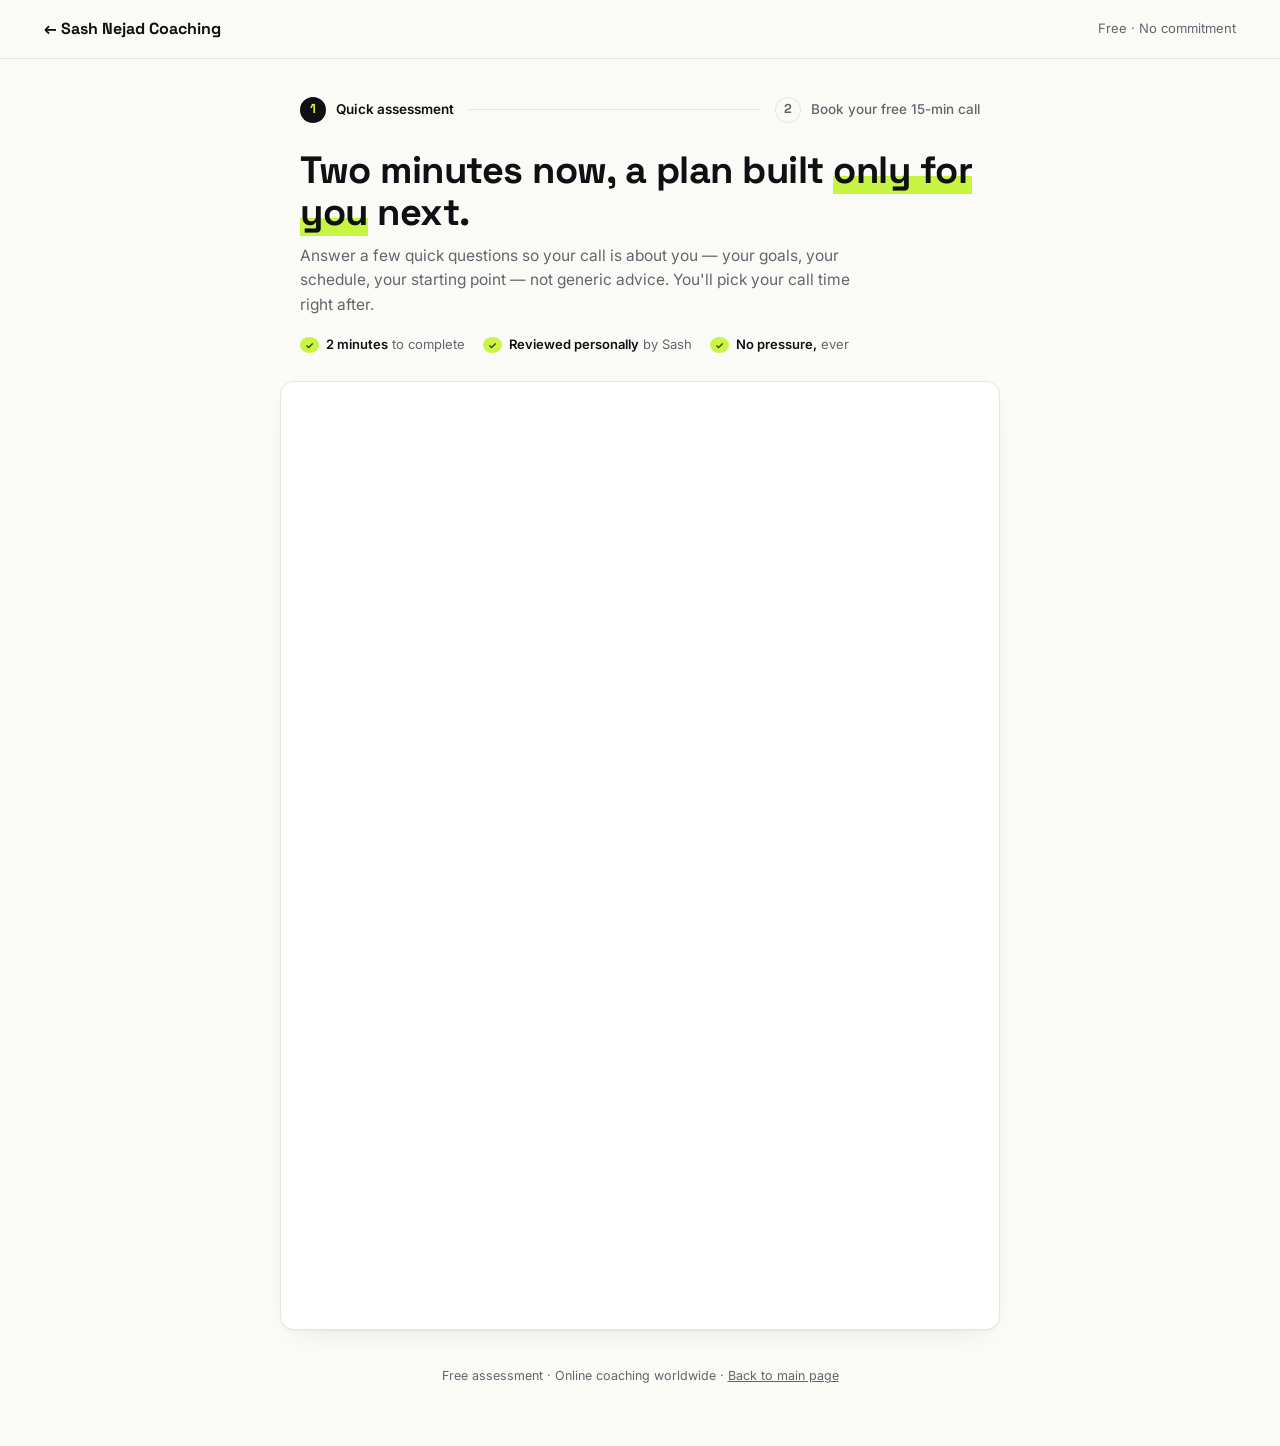
==== assessment/index.html @ 93b5064b "Add assessment page" ====
<!DOCTYPE html>
<html lang="en">
<head>
  <!-- Google tag (gtag.js) -->
<script async src="https://www.googletagmanager.com/gtag/js?id=G-15GEWQ8VV3"></script>
<script>
  window.dataLayer = window.dataLayer || [];
  function gtag(){dataLayer.push(arguments);}
  gtag('js', new Date());

  gtag('config', 'G-15GEWQ8VV3');
</script>
<meta charset="UTF-8">
<meta name="viewport" content="width=device-width, initial-scale=1.0">
<title>Free Fitness Assessment — Sash Nejad Coaching</title>
<meta name="description" content="Take the 2-minute assessment, then book your free 15-minute call with Sash.">
<meta name="robots" content="noindex">

<!-- Meta Pixel Code -->
<script>
!function(f,b,e,v,n,t,s)
{if(f.fbq)return;n=f.fbq=function(){n.callMethod?
n.callMethod.apply(n,arguments):n.queue.push(arguments)};
if(!f._fbq)f._fbq=n;n.push=n;n.loaded=!0;n.version='2.0';
n.queue=[];t=b.createElement(e);t.async=!0;
t.src=v;s=b.getElementsByTagName(e)[0];
s.parentNode.insertBefore(t,s)}(window, document,'script',
'https://connect.facebook.net/en_US/fbevents.js');
fbq('init', '3907175546258255');
fbq('track', 'PageView');
</script>
<noscript><img height="1" width="1" style="display:none"
src="https://www.facebook.com/tr?id=3907175546258255&ev=PageView&noscript=1"
/></noscript>
<!-- End Meta Pixel Code -->

<link rel="preconnect" href="https://fonts.googleapis.com">
<link href="https://fonts.googleapis.com/css2?family=Space+Grotesk:wght@500;700&family=Inter:wght@400;500;600&display=swap" rel="stylesheet">
<style>
  :root{
    --paper:#fafaf7;
    --ink:#101014;
    --mut:#63656e;
    --line:#e6e6df;
    --volt:#c8f542;
    --volt-ink:#3a4a06;
  }
  *{margin:0;padding:0;box-sizing:border-box}
  body{background:var(--paper);color:var(--ink);font-family:'Inter',sans-serif;line-height:1.6;-webkit-font-smoothing:antialiased}

  .bar{display:flex;align-items:center;justify-content:space-between;padding:16px clamp(20px,5vw,44px);border-bottom:1px solid var(--line)}
  .bar a{color:var(--ink);text-decoration:none;font-family:'Space Grotesk';font-weight:700;font-size:16px}
  .bar span{font-size:13px;color:var(--mut)}

  .steps{max-width:720px;margin:38px auto 0;padding:0 20px;display:flex;align-items:center}
  .step{display:flex;align-items:center;gap:10px;font-size:13.5px;font-weight:600}
  .step .dot{width:26px;height:26px;border-radius:50%;display:flex;align-items:center;justify-content:center;font-family:'Space Grotesk';font-weight:700;font-size:13px;flex:none}
  .step.now .dot{background:var(--ink);color:var(--volt)}
  .step.next .dot{border:1.5px solid var(--line);color:var(--mut)}
  .step.next{color:var(--mut);font-weight:500}
  .rail{flex:1;height:1.5px;background:var(--line);margin:0 14px;min-width:24px}

  .intro{max-width:720px;margin:26px auto 8px;padding:0 20px}
  .intro h1{font-family:'Space Grotesk';font-weight:700;font-size:clamp(27px,5vw,38px);line-height:1.12;letter-spacing:-.5px}
  .intro h1 em{font-style:normal;background:linear-gradient(transparent 62%, var(--volt) 62%)}
  .intro p{color:var(--mut);font-size:15.5px;margin-top:10px;max-width:56ch}
  .assure{display:flex;gap:18px;flex-wrap:wrap;margin-top:16px;font-size:13px;color:var(--mut)}
  .assure b{color:var(--ink);font-weight:600}
  .assure div::before{content:"✓";color:var(--volt-ink);background:var(--volt);border-radius:50%;font-size:10px;padding:2px 5px;margin-right:7px;font-weight:700}

  .card{max-width:720px;margin:26px auto 0;padding:clamp(8px,2vw,20px);background:#fff;border:1px solid var(--line);border-radius:14px;box-shadow:0 1px 2px rgba(16,16,20,.04),0 12px 32px -18px rgba(16,16,20,.12)}

  .done{position:fixed;inset:0;background:rgba(250,250,247,.97);display:none;align-items:center;justify-content:center;flex-direction:column;gap:14px;text-align:center;padding:24px;z-index:50}
  .done.show{display:flex}
  .done .mark{width:56px;height:56px;border-radius:50%;background:var(--volt);display:flex;align-items:center;justify-content:center;font-size:24px;color:var(--volt-ink)}
  .done h2{font-family:'Space Grotesk';font-weight:700;font-size:24px}
  .done p{color:var(--mut);font-size:15px;max-width:44ch}
  .done a{margin-top:6px;background:var(--ink);color:#fff;text-decoration:none;font-weight:600;font-size:15px;padding:13px 24px;border-radius:8px}

  footer{max-width:720px;margin:36px auto 60px;padding:0 20px;font-size:12.5px;color:var(--mut);text-align:center}
  footer a{color:var(--mut)}
</style>
</head>
<body>

  <div class="bar">
    <a href="./">← Sash Nejad Coaching</a>
    <span>Free · No commitment</span>
  </div>

  <div class="steps" aria-label="Progress">
    <div class="step now"><span class="dot">1</span> Quick assessment</div>
    <div class="rail"></div>
    <div class="step next"><span class="dot">2</span> Book your free 15-min call</div>
  </div>

  <div class="intro">
    <h1>Two minutes now, a plan built <em>only for you</em> next.</h1>
    <p>Answer a few quick questions so your call is about you — your goals, your schedule, your starting point — not generic advice. You'll pick your call time right after.</p>
    <div class="assure">
      <div><b>2 minutes</b> to complete</div>
      <div><b>Reviewed personally</b> by Sash</div>
      <div><b>No pressure,</b> ever</div>
    </div>
  </div>

  <!-- ================= EMBEDDED TALLY FORM ================= -->
  <div class="card">
    <iframe
      data-tally-src="https://tally.so/embed/vGggxD?alignLeft=1&hideTitle=1&transparentBackground=1&dynamicHeight=1"
      loading="lazy" width="100%" height="900" frameborder="0"
      marginheight="0" marginwidth="0" title="Your Free Fitness Assessment">
    </iframe>
  </div>

  <!-- shown briefly after submit, then auto-redirects to the booking page -->
  <div class="done" id="done" role="status">
    <div class="mark">✓</div>
    <h2>Assessment received</h2>
    <p>Taking you to Sash's calendar to book your free 15-minute call…</p>
     <a id="calFallback" href="../booking/">Open the calendar</a>  </div>

  <footer>
    Free assessment · Online coaching worldwide · <a href="../">Back to main page</a>
  </footer>

<script async src="https://tally.so/widgets/embed.js"></script>
<script>
  // On Tally form submit:
  // 1) fire the Meta "Lead" event
  // 2) pull the name + email out of the submitted answers
  // 3) redirect to the booking page with ?name=&email= so cal.com prefills them
  //    (page 3's embed has forwardQueryParams enabled, so the params flow through)

  function extractContact(payload) {
    var out = { name: "", email: "" };
    try {
      var fields = (payload && (payload.fields || payload.answers)) || [];
      for (var i = 0; i < fields.length; i++) {
        var f = fields[i] || {};
        var label = String(f.title || f.label || f.question || "").toLowerCase();
        var val = "";
        if (f.answer && typeof f.answer === "object" && "value" in f.answer) val = f.answer.value;
        else if ("value" in f) val = f.value;
        else if (typeof f.answer === "string") val = f.answer;
        if (val == null) val = "";
        val = String(val).trim();
        if (!val) continue;
        if (!out.email && (label.indexOf("email") > -1 || (f.type && String(f.type).toLowerCase().indexOf("email") > -1))) {
          out.email = val;
        } else if (!out.name && label.indexOf("name") > -1 && label.indexOf("whatsapp") === -1) {
          out.name = val;
        }
      }
      // Fallback: detect an email-shaped answer even if the label didn't match
      if (!out.email) {
        for (var j = 0; j < fields.length; j++) {
          var g = fields[j] || {};
          var v2 = (g.answer && g.answer.value) || g.value || "";
          if (typeof v2 === "string" && /.+@.+\..+/.test(v2)) { out.email = v2.trim(); break; }
        }
      }
    } catch (err) { /* prefill is best-effort; booking works without it */ }
    return out;
  }

 function buildBookingUrl(contact) {
  var url = "../booking/";
    var params = [];
    if (contact.name)  params.push("name="  + encodeURIComponent(contact.name));
    if (contact.email) params.push("email=" + encodeURIComponent(contact.email));
    return params.length ? url + "?" + params.join("&") : url;
  }

 var _leadFired = false;

window.addEventListener("message", function (e) {
  var data = e.data, payload = null, isSubmit = false;
  try {
    if (typeof data === "string" && data.indexOf("Tally.FormSubmitted") > -1) {
      isSubmit = true;
      try { var parsed = JSON.parse(data); payload = parsed && parsed.payload; } catch (err) {}
    } else if (data && data.event === "Tally.FormSubmitted") {
      isSubmit = true;
      payload = data.payload;
    }
  } catch (err) { /* ignore unrelated messages */ }

  if (!isSubmit) return;

  // Guard: only fire once per page load, even if Tally sends the
  // "FormSubmitted" message more than once for the same submission
  if (_leadFired) return;
  _leadFired = true;

  // 1) Meta Lead event (guarded for ad blockers)
  try { if (typeof fbq === "function") fbq("track", "Lead"); } catch (err) {}

    // 2) Build the prefilled booking URL and point the fallback button at it too
    var bookingUrl = buildBookingUrl(extractContact(payload));
    var fb = document.getElementById("calFallback");
    if (fb) fb.href = bookingUrl;

    // 3) Confirmation, then redirect (pause lets the pixel request complete)
    document.getElementById("done").classList.add("show");
    setTimeout(function () { window.location.href = bookingUrl; }, 1200);
  });
</script>
</body>
</html>
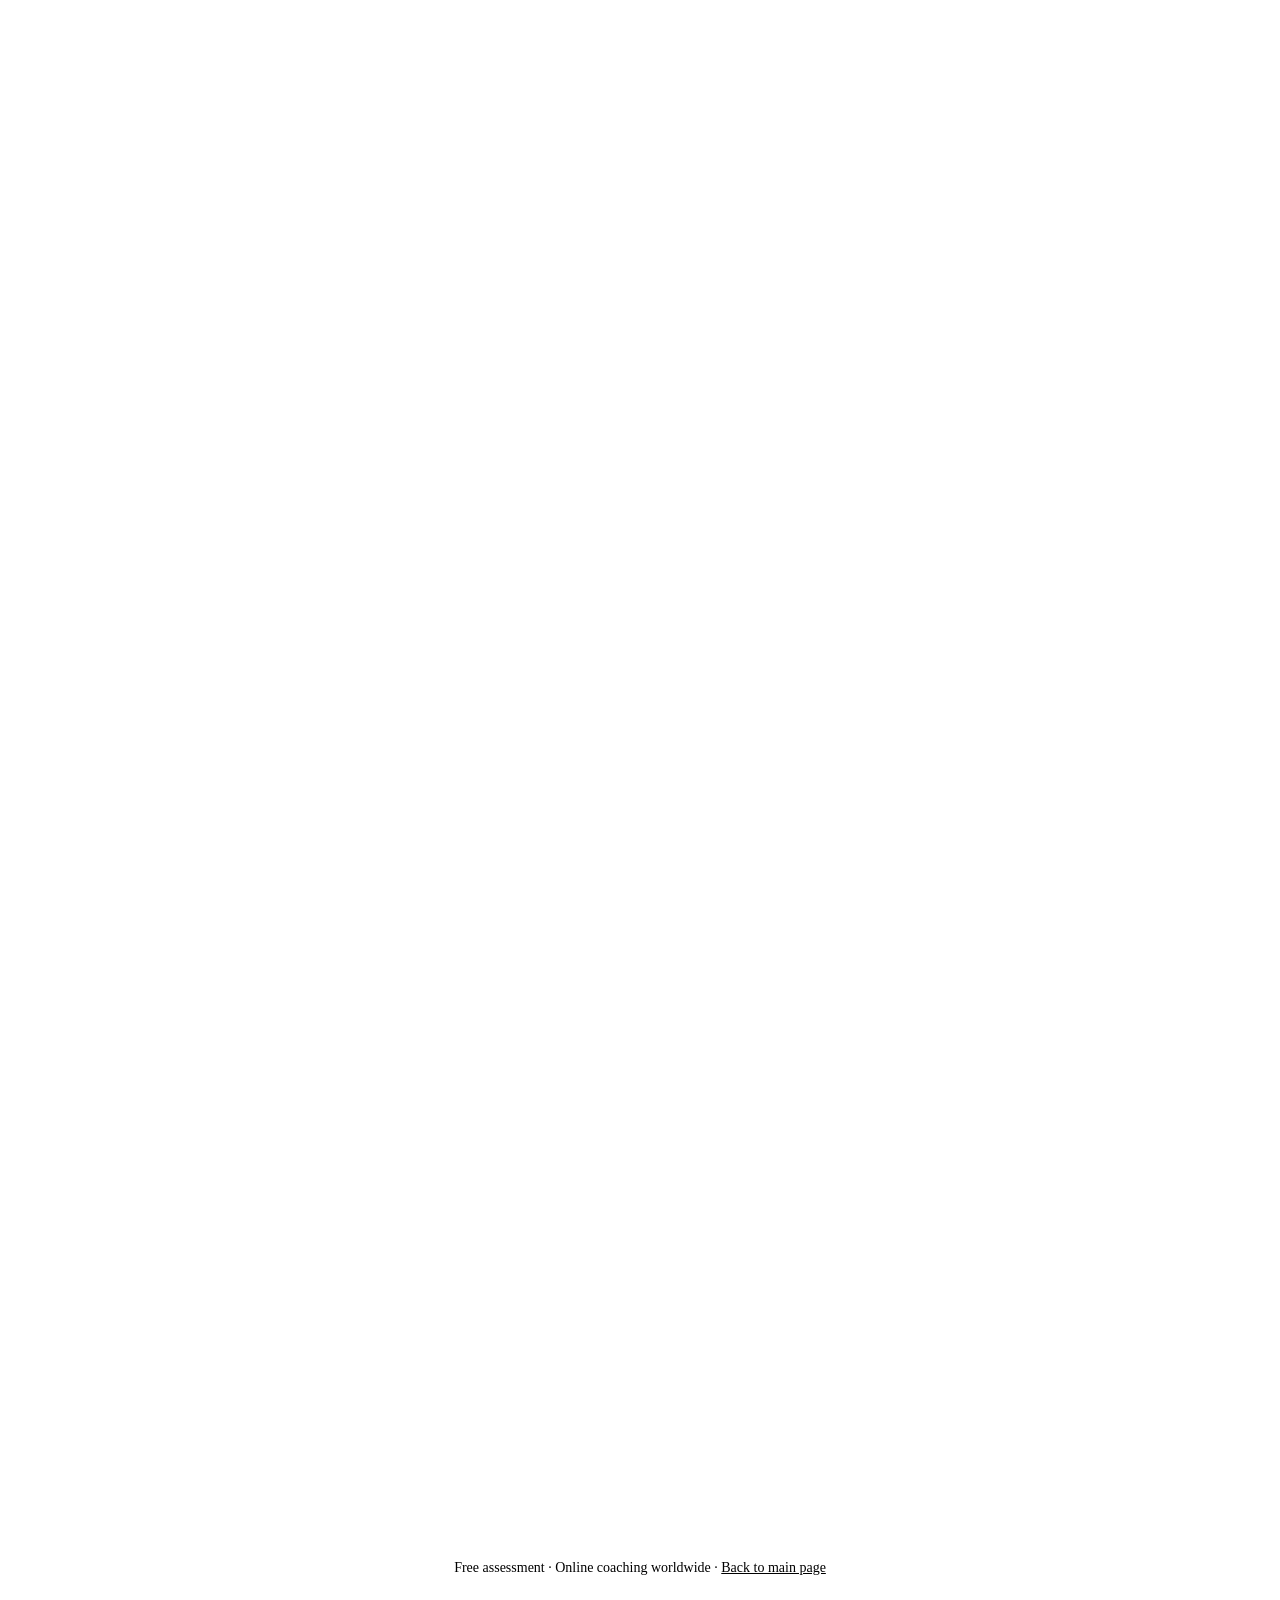
==== commit 568bb25e: "Add files via upload" ====
--- a/assessment/index.html
+++ b/assessment/index.html
@@ -1,7 +1,11 @@
 <!DOCTYPE html>
 <html lang="en">
 <head>
-  <!-- Google tag (gtag.js) -->
+<meta charset="utf-8">
+<meta name="viewport" content="width=device-width, initial-scale=1.0">
+<meta name="theme-color" content="#0B1F3A">
+
+<!-- Google tag (gtag.js) -->
 <script async src="https://www.googletagmanager.com/gtag/js?id=G-15GEWQ8VV3"></script>
 <script>
   window.dataLayer = window.dataLayer || [];
@@ -9,12 +13,26 @@
   gtag('js', new Date());
 
   gtag('config', 'G-15GEWQ8VV3');
+  gtag('config', 'AW-18391822714');
 </script>
-<meta charset="UTF-8">
-<meta name="viewport" content="width=device-width, initial-scale=1.0">
+
 <title>Free Fitness Assessment — Sash Nejad Coaching</title>
 <meta name="description" content="Take the 2-minute assessment, then book your free 15-minute call with Sash.">
 <meta name="robots" content="noindex">
+
+<link rel="icon" type="image/png" href="/favicon-96x96.png" sizes="96x96" />
+<link rel="icon" type="image/svg+xml" href="/favicon.svg" />
+<link rel="shortcut icon" href="/favicon.ico" />
+<link rel="apple-touch-icon" sizes="180x180" href="/apple-touch-icon.png" />
+<link rel="manifest" href="/site.webmanifest" />
+
+<!-- Google Tag Manager -->
+<script>(function(w,d,s,l,i){w[l]=w[l]||[];w[l].push({'gtm.start':
+new Date().getTime(),event:'gtm.js'});var f=d.getElementsByTagName(s)[0],
+j=d.createElement(s),dl=l!='dataLayer'?'&l='+l:'';j.async=true;j.src=
+'https://www.googletagmanager.com/gtm.js?id='+i+dl;f.parentNode.insertBefore(j,f);
+})(window,document,'script','dataLayer','GTM-TTW9QDB4');</script>
+<!-- End Google Tag Manager -->
 
 <!-- Meta Pixel Code -->
 <script>
@@ -29,108 +47,113 @@
 fbq('init', '3907175546258255');
 fbq('track', 'PageView');
 </script>
-<noscript><img height="1" width="1" style="display:none"
-src="https://www.facebook.com/tr?id=3907175546258255&ev=PageView&noscript=1"
-/></noscript>
 <!-- End Meta Pixel Code -->
 
 <link rel="preconnect" href="https://fonts.googleapis.com">
-<link href="https://fonts.googleapis.com/css2?family=Space+Grotesk:wght@500;700&family=Inter:wght@400;500;600&display=swap" rel="stylesheet">
+<link rel="preconnect" href="https://fonts.gstatic.com" crossorigin>
+<link rel="stylesheet" href="https://fonts.googleapis.com/css2?family=Libre+Franklin:wght@400;500;600;700&display=swap">
+<link rel="stylesheet" href="https://fonts.googleapis.com/css2?family=IBM+Plex+Mono:wght@500&display=swap">
+<link rel="stylesheet" href="/assets/site.css">
 <style>
-  :root{
-    --paper:#fafaf7;
-    --ink:#101014;
-    --mut:#63656e;
-    --line:#e6e6df;
-    --volt:#c8f542;
-    --volt-ink:#3a4a06;
-  }
-  *{margin:0;padding:0;box-sizing:border-box}
-  body{background:var(--paper);color:var(--ink);font-family:'Inter',sans-serif;line-height:1.6;-webkit-font-smoothing:antialiased}
-
-  .bar{display:flex;align-items:center;justify-content:space-between;padding:16px clamp(20px,5vw,44px);border-bottom:1px solid var(--line)}
-  .bar a{color:var(--ink);text-decoration:none;font-family:'Space Grotesk';font-weight:700;font-size:16px}
-  .bar span{font-size:13px;color:var(--mut)}
-
-  .steps{max-width:720px;margin:38px auto 0;padding:0 20px;display:flex;align-items:center}
-  .step{display:flex;align-items:center;gap:10px;font-size:13.5px;font-weight:600}
-  .step .dot{width:26px;height:26px;border-radius:50%;display:flex;align-items:center;justify-content:center;font-family:'Space Grotesk';font-weight:700;font-size:13px;flex:none}
-  .step.now .dot{background:var(--ink);color:var(--volt)}
-  .step.next .dot{border:1.5px solid var(--line);color:var(--mut)}
-  .step.next{color:var(--mut);font-weight:500}
-  .rail{flex:1;height:1.5px;background:var(--line);margin:0 14px;min-width:24px}
-
-  .intro{max-width:720px;margin:26px auto 8px;padding:0 20px}
-  .intro h1{font-family:'Space Grotesk';font-weight:700;font-size:clamp(27px,5vw,38px);line-height:1.12;letter-spacing:-.5px}
-  .intro h1 em{font-style:normal;background:linear-gradient(transparent 62%, var(--volt) 62%)}
-  .intro p{color:var(--mut);font-size:15.5px;margin-top:10px;max-width:56ch}
-  .assure{display:flex;gap:18px;flex-wrap:wrap;margin-top:16px;font-size:13px;color:var(--mut)}
-  .assure b{color:var(--ink);font-weight:600}
-  .assure div::before{content:"✓";color:var(--volt-ink);background:var(--volt);border-radius:50%;font-size:10px;padding:2px 5px;margin-right:7px;font-weight:700}
-
-  .card{max-width:720px;margin:26px auto 0;padding:clamp(8px,2vw,20px);background:#fff;border:1px solid var(--line);border-radius:14px;box-shadow:0 1px 2px rgba(16,16,20,.04),0 12px 32px -18px rgba(16,16,20,.12)}
-
-  .done{position:fixed;inset:0;background:rgba(250,250,247,.97);display:none;align-items:center;justify-content:center;flex-direction:column;gap:14px;text-align:center;padding:24px;z-index:50}
-  .done.show{display:flex}
-  .done .mark{width:56px;height:56px;border-radius:50%;background:var(--volt);display:flex;align-items:center;justify-content:center;font-size:24px;color:var(--volt-ink)}
-  .done h2{font-family:'Space Grotesk';font-weight:700;font-size:24px}
-  .done p{color:var(--mut);font-size:15px;max-width:44ch}
-  .done a{margin-top:6px;background:var(--ink);color:#fff;text-decoration:none;font-weight:600;font-size:15px;padding:13px 24px;border-radius:8px}
-
-  footer{max-width:720px;margin:36px auto 60px;padding:0 20px;font-size:12.5px;color:var(--mut);text-align:center}
-  footer a{color:var(--mut)}
+/* Funnel pages: a short header and no menu, so nothing pulls people away from the form. */
+.funnel-bar { background: var(--primary); color: #FFFFFF; padding-block: 16px; padding-inline: clamp(20px, 5vw, 48px); border-bottom: 1px solid var(--ink-line); }
+.funnel-bar .wrap { max-width: 960px; display: flex; flex-wrap: wrap; align-items: center; justify-content: space-between; gap: 6px 20px; }
+.funnel-bar a { color: #FFFFFF; text-decoration: none; font-weight: 700; font-size: 17px; }
+.funnel-bar span { font-size: 14px; color: var(--on-primary); }
+.funnel-hero { background: var(--primary); color: #FFFFFF; padding-block: clamp(28px, 4vw, 48px) clamp(80px, 9vw, 112px); padding-inline: clamp(20px, 5vw, 48px); }
+.funnel-hero .wrap { max-width: 960px; display: flex; flex-direction: column; gap: 18px; }
+.funnel-hero h1 { font-size: clamp(30px, 4.6vw, 46px); line-height: 1.1; max-width: 22ch; }
+.funnel-hero p { color: var(--on-primary); font-size: clamp(16px, 1.5vw, 18px); max-width: 58ch; }
+.progress { display: flex; flex-wrap: wrap; align-items: center; gap: 10px 14px; font-size: 14px; font-weight: 600; }
+.progress li { display: flex; align-items: center; gap: 10px; color: var(--on-primary); }
+.progress li + li::before { content: ""; width: 32px; height: 1.5px; background: var(--on-primary); opacity: .5; }
+.progress b { width: 28px; height: 28px; border-radius: 50%; display: grid; place-items: center; border: 1.5px solid var(--on-primary); font-size: 13px; }
+.progress .is-now { color: #FFFFFF; }
+@media (max-width: 480px) { .progress li + li::before { display: none; } }
+.progress .is-now b, .progress .is-done b { background: var(--accent); border-color: var(--accent); color: var(--ink); }
+.assure { display: flex; flex-wrap: wrap; gap: 8px 22px; font-size: 15px; color: var(--on-primary); }
+.assure li { display: flex; align-items: center; gap: 8px; }
+.assure i { flex: none; width: 20px; height: 20px; border-radius: 50%; display: grid; place-items: center; background: var(--accent); color: var(--ink); }
+.assure strong { color: #FFFFFF; font-weight: 600; }
+.funnel-body { padding-inline: clamp(12px, 4vw, 48px); }
+.form-card { max-width: 960px; margin: calc(-1 * clamp(56px, 6vw, 80px)) auto 0; position: relative; background: var(--surface);
+  border: 1px solid var(--line); border-radius: 16px; padding: clamp(8px, 2vw, 20px); box-shadow: var(--shadow); }
+.cal-holder { width: 100%; min-height: 720px; overflow: auto; border-radius: 10px; }
+@media (max-width: 640px) { .cal-holder { min-height: 640px; } }
+.booked { max-width: 960px; margin: 18px auto 0; padding: 16px 20px; display: none; align-items: center; gap: 12px;
+  background: var(--accent-tint); border: 1px solid var(--accent); color: var(--ink); border-radius: 12px; font-weight: 600; }
+.booked.show { display: flex; }
+.done { position: fixed; inset: 0; z-index: 60; display: none; flex-direction: column; align-items: center; justify-content: center;
+  gap: 14px; padding: 24px; text-align: center; background: rgba(243, 246, 248, .97); }
+.done.show { display: flex; }
+.done__icon { width: 56px; height: 56px; border-radius: 50%; display: grid; place-items: center; background: var(--accent); color: var(--ink); }
+.done h2 { font-size: 26px; }
+.done p { color: var(--body); max-width: 44ch; }
+.funnel-foot { max-width: 960px; margin: 0 auto; padding: 36px 20px 60px; text-align: center; font-size: 14px; color: var(--muted); }
+.funnel-foot a { color: var(--muted); }
 </style>
 </head>
 <body>
-
-  <div class="bar">
-    <a href="./">← Sash Nejad Coaching</a>
+<!-- Google Tag Manager (noscript) -->
+<noscript><iframe src="https://www.googletagmanager.com/ns.html?id=GTM-TTW9QDB4" height="0" width="0" style="display:none;visibility:hidden"></iframe></noscript>
+<!-- End Google Tag Manager (noscript) -->
+<noscript><img height="1" width="1" style="display:none" alt="" src="https://www.facebook.com/tr?id=3907175546258255&ev=PageView&noscript=1"></noscript>
+
+<header class="funnel-bar">
+  <div class="wrap">
+    <a href="/">← Sash Nejad Coaching</a>
     <span>Free · No commitment</span>
   </div>
-
-  <div class="steps" aria-label="Progress">
-    <div class="step now"><span class="dot">1</span> Quick assessment</div>
-    <div class="rail"></div>
-    <div class="step next"><span class="dot">2</span> Book your free 15-min call</div>
+</header>
+
+<main id="main">
+  <section class="funnel-hero">
+    <div class="wrap">
+      <ol class="progress" aria-label="Progress">
+        <li class="is-now" aria-current="step"><b>1</b> Quick assessment</li>
+        <li><b>2</b> Book your free 15-min call</li>
+      </ol>
+      <h1>Two minutes now, a plan built <span class="mark">only for you</span> next.</h1>
+      <p>Answer a few quick questions so your call is about you — your goals, your schedule, your starting point — not generic advice. You&#x27;ll pick your call time right after.</p>
+      <ul class="assure">
+        <li><i><svg aria-hidden="true" width="12" height="12" viewBox="0 0 24 24" fill="none" stroke="currentColor" stroke-width="3.6" stroke-linecap="round" stroke-linejoin="round"><path d="M5 12.5l4.5 4.5L19 7.5"/></svg></i><span><strong>2 minutes</strong> to complete</span></li>
+        <li><i><svg aria-hidden="true" width="12" height="12" viewBox="0 0 24 24" fill="none" stroke="currentColor" stroke-width="3.6" stroke-linecap="round" stroke-linejoin="round"><path d="M5 12.5l4.5 4.5L19 7.5"/></svg></i><span><strong>Reviewed personally</strong> by Sash</span></li>
+        <li><i><svg aria-hidden="true" width="12" height="12" viewBox="0 0 24 24" fill="none" stroke="currentColor" stroke-width="3.6" stroke-linecap="round" stroke-linejoin="round"><path d="M5 12.5l4.5 4.5L19 7.5"/></svg></i><span><strong>No pressure,</strong> ever</span></li>
+      </ul>
+    </div>
+  </section>
+
+  <div class="funnel-body">
+    <!-- ================= EMBEDDED TALLY FORM ================= -->
+    <div class="form-card">
+      <iframe
+        data-tally-src="https://tally.so/embed/vGggxD?alignLeft=1&amp;hideTitle=1&amp;transparentBackground=1&amp;dynamicHeight=1"
+        loading="lazy" width="100%" height="900" frameborder="0"
+        marginheight="0" marginwidth="0" title="Your Free Fitness Assessment">
+      </iframe>
+    </div>
+
+    <!-- Shown briefly after submit, then redirects to the booking page -->
+    <div class="done" id="done" role="status">
+      <div class="done__icon"><svg aria-hidden="true" width="26" height="26" viewBox="0 0 24 24" fill="none" stroke="currentColor" stroke-width="3" stroke-linecap="round" stroke-linejoin="round"><path d="M5 12.5l4.5 4.5L19 7.5"/></svg></div>
+      <h2>Assessment received</h2>
+      <p>Taking you to Sash's calendar to book your free 15-minute call…</p>
+      <a class="btn btn--primary" id="calFallback" href="/booking/">Open the calendar</a>
+    </div>
+
+    <footer class="funnel-foot">
+      Free assessment · Online coaching worldwide · <a href="/">Back to main page</a>
+    </footer>
   </div>
-
-  <div class="intro">
-    <h1>Two minutes now, a plan built <em>only for you</em> next.</h1>
-    <p>Answer a few quick questions so your call is about you — your goals, your schedule, your starting point — not generic advice. You'll pick your call time right after.</p>
-    <div class="assure">
-      <div><b>2 minutes</b> to complete</div>
-      <div><b>Reviewed personally</b> by Sash</div>
-      <div><b>No pressure,</b> ever</div>
-    </div>
-  </div>
-
-  <!-- ================= EMBEDDED TALLY FORM ================= -->
-  <div class="card">
-    <iframe
-      data-tally-src="https://tally.so/embed/vGggxD?alignLeft=1&hideTitle=1&transparentBackground=1&dynamicHeight=1"
-      loading="lazy" width="100%" height="900" frameborder="0"
-      marginheight="0" marginwidth="0" title="Your Free Fitness Assessment">
-    </iframe>
-  </div>
-
-  <!-- shown briefly after submit, then auto-redirects to the booking page -->
-  <div class="done" id="done" role="status">
-    <div class="mark">✓</div>
-    <h2>Assessment received</h2>
-    <p>Taking you to Sash's calendar to book your free 15-minute call…</p>
-     <a id="calFallback" href="../booking/">Open the calendar</a>  </div>
-
-  <footer>
-    Free assessment · Online coaching worldwide · <a href="../">Back to main page</a>
-  </footer>
+</main>
 
 <script async src="https://tally.so/widgets/embed.js"></script>
 <script>
   // On Tally form submit:
-  // 1) fire the Meta "Lead" event
-  // 2) pull the name + email out of the submitted answers
-  // 3) redirect to the booking page with ?name=&email= so cal.com prefills them
-  //    (page 3's embed has forwardQueryParams enabled, so the params flow through)
+  // 1) fire the Meta "Lead" event and the Google lead events (unchanged from the previous page)
+  // 2) keep the name and email in this browser tab only (sessionStorage), never in the URL,
+  //    so they are not sent to Google Analytics or Meta with the next page view
+  // 3) go to the booking page, which reads them to prefill cal.com
 
   function extractContact(payload) {
     var out = { name: "", email: "" };
@@ -164,46 +187,46 @@
     return out;
   }
 
- function buildBookingUrl(contact) {
-  var url = "../booking/";
-    var params = [];
-    if (contact.name)  params.push("name="  + encodeURIComponent(contact.name));
-    if (contact.email) params.push("email=" + encodeURIComponent(contact.email));
-    return params.length ? url + "?" + params.join("&") : url;
+  function savePrefill(contact) {
+    try { sessionStorage.setItem("sn_prefill", JSON.stringify(contact)); } catch (err) { /* private mode: booking still works */ }
   }
 
- var _leadFired = false;
-
-window.addEventListener("message", function (e) {
-  var data = e.data, payload = null, isSubmit = false;
-  try {
-    if (typeof data === "string" && data.indexOf("Tally.FormSubmitted") > -1) {
-      isSubmit = true;
-      try { var parsed = JSON.parse(data); payload = parsed && parsed.payload; } catch (err) {}
-    } else if (data && data.event === "Tally.FormSubmitted") {
-      isSubmit = true;
-      payload = data.payload;
-    }
-  } catch (err) { /* ignore unrelated messages */ }
-
-  if (!isSubmit) return;
-
-  // Guard: only fire once per page load, even if Tally sends the
-  // "FormSubmitted" message more than once for the same submission
-  if (_leadFired) return;
-  _leadFired = true;
-
-  // 1) Meta Lead event (guarded for ad blockers)
-  try { if (typeof fbq === "function") fbq("track", "Lead"); } catch (err) {}
-
-    // 2) Build the prefilled booking URL and point the fallback button at it too
-    var bookingUrl = buildBookingUrl(extractContact(payload));
-    var fb = document.getElementById("calFallback");
-    if (fb) fb.href = bookingUrl;
-
-    // 3) Confirmation, then redirect (pause lets the pixel request complete)
+  var BOOKING_URL = "/booking/";
+  var _leadFired = false;
+
+  window.addEventListener("message", function (e) {
+    var data = e.data, payload = null, isSubmit = false;
+    try {
+      if (typeof data === "string" && data.indexOf("Tally.FormSubmitted") > -1) {
+        isSubmit = true;
+        try { var parsed = JSON.parse(data); payload = parsed && parsed.payload; } catch (err) {}
+      } else if (data && data.event === "Tally.FormSubmitted") {
+        isSubmit = true;
+        payload = data.payload;
+      }
+    } catch (err) { /* ignore unrelated messages */ }
+
+    if (!isSubmit) return;
+
+    // Only fire once per page load, even if Tally sends "FormSubmitted" more than once
+    if (_leadFired) return;
+    _leadFired = true;
+
+    // 1) Conversion events (guarded for ad blockers)
+    try { if (typeof fbq === "function") fbq("track", "Lead"); } catch (err) {}
+    try {
+      if (typeof gtag === "function") {
+        gtag('event', 'generate_lead');
+        gtag('event', 'conversion', {'send_to': 'AW-18391822714/bOPlCOCytuQcEPri88FE'});
+      }
+    } catch (err) {}
+
+    // 2) Keep name and email for the booking page, without putting them in the URL
+    savePrefill(extractContact(payload));
+
+    // 3) Confirmation, then redirect (the pause lets the tracking requests complete)
     document.getElementById("done").classList.add("show");
-    setTimeout(function () { window.location.href = bookingUrl; }, 1200);
+    setTimeout(function () { window.location.href = BOOKING_URL; }, 1200);
   });
 </script>
 </body>
